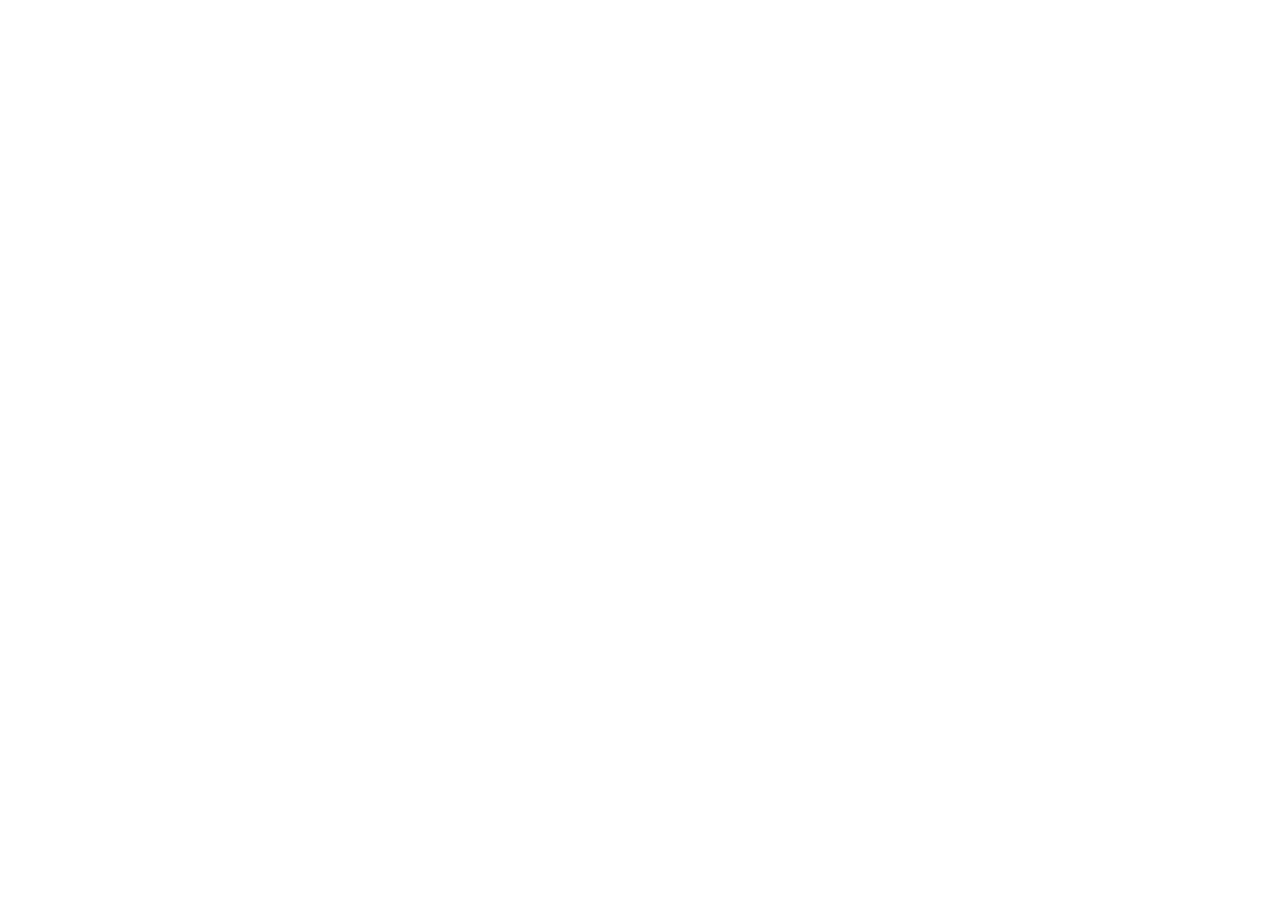
==== index.html @ 6151334f "Created index.html and added images folder" ====
<!DOCTYPE html>
<html lang="en">
<head>
  <meta charset="UTF-8">
  <meta name="viewport" content="width=device-width, initial-scale=1.0">
  <title>Sewing Through History</title>
</head>
<body>
  
</body>
</html>
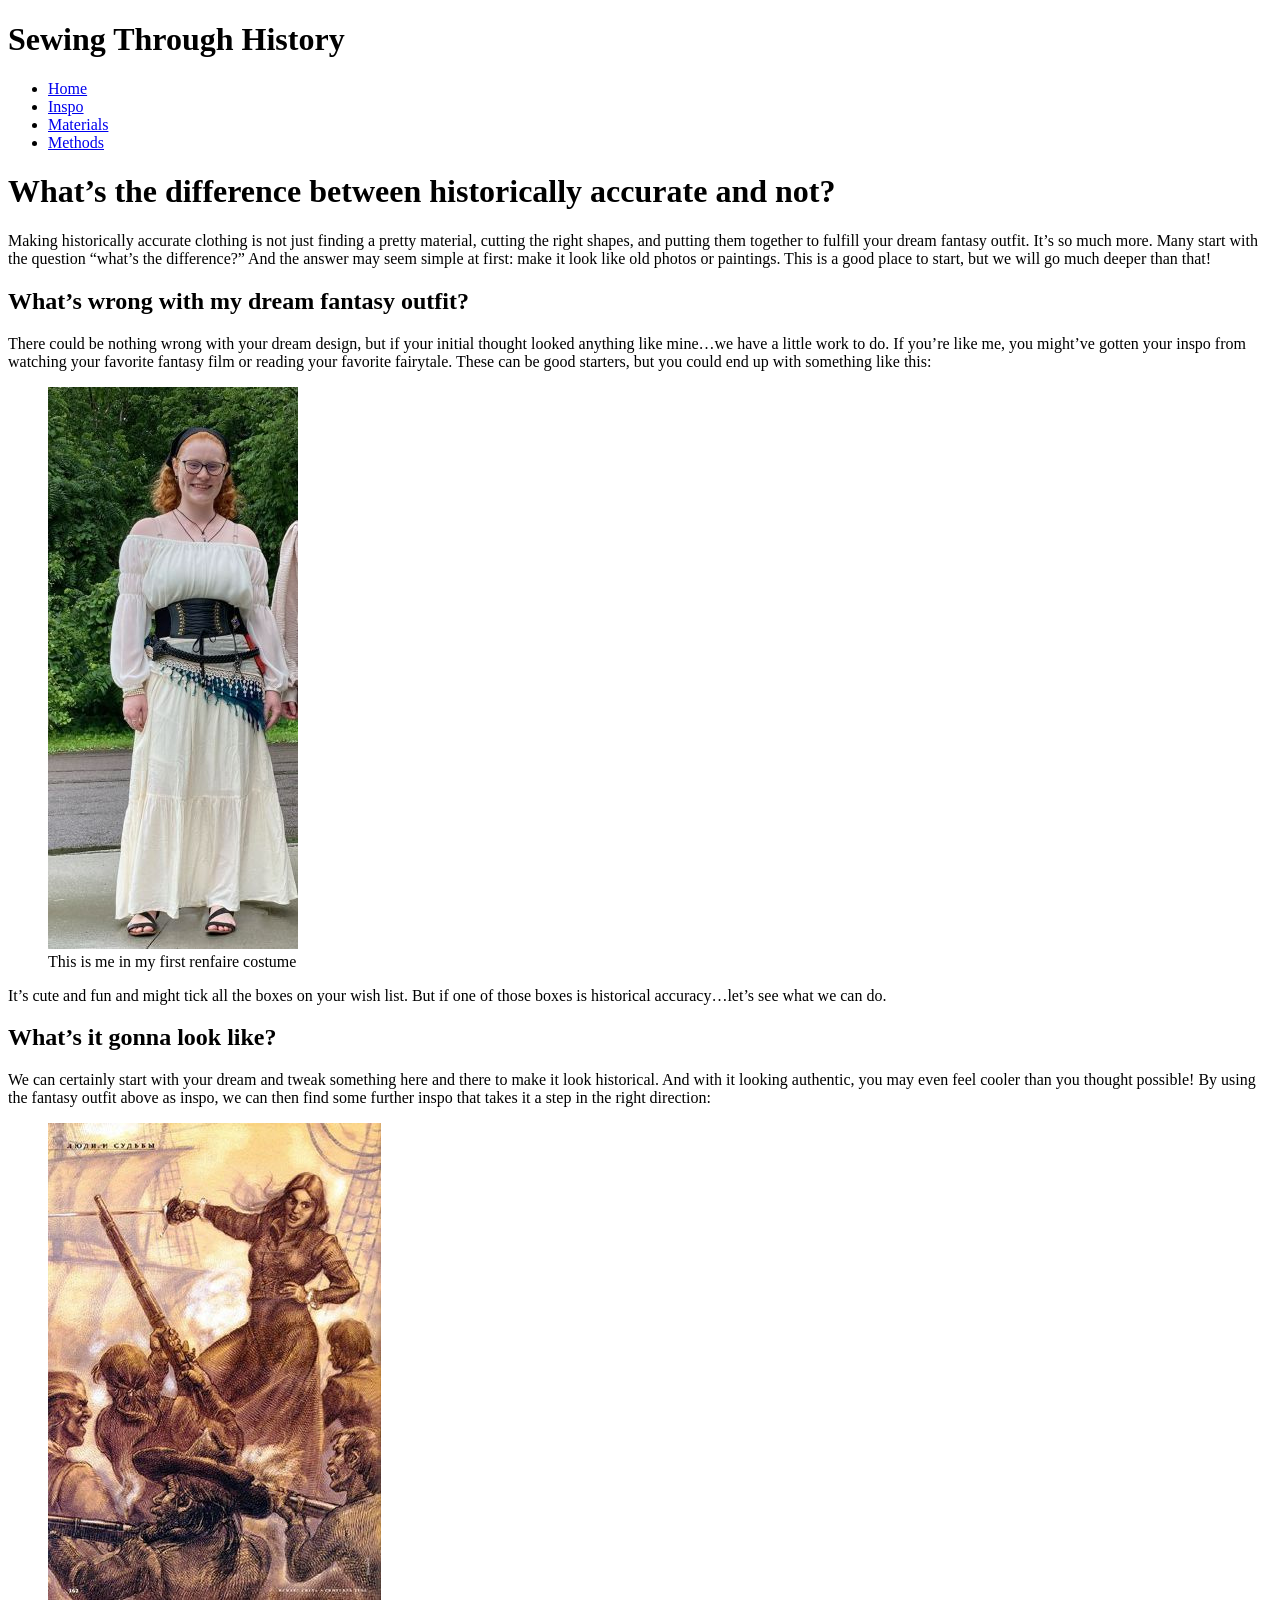
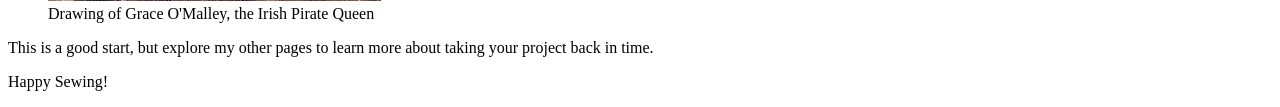
==== commit 80812868: "Added text and images. Did html code" ====
--- a/index.html
+++ b/index.html
@@ -7,5 +7,53 @@
 </head>
 <body>
   
+  <header>
+    <h1>
+      Sewing Through History
+    </h1>
+
+    <nav>
+      <ul>
+        <li><a href="index.html">Home</a></li>
+        <li><a href="inspo.html">Inspo</a></li>
+        <li><a href="materials.html">Materials</a></li>
+        <li><a href="methods.html">Methods</a></li>
+      </ul>
+    </nav>
+  </header>
+
+<main>
+  <h1>What’s the difference between historically accurate and not?</h1>
+
+  <p>Making historically accurate clothing is not just finding a pretty material, cutting the right shapes, and putting them together to fulfill your dream fantasy outfit. It’s so much more. Many start with the question “what’s the difference?” And the answer may seem simple at first: make it look like old photos or paintings. This is a good place to start, but we will go much deeper than that!</p>
+
+  <h2>What’s wrong with my dream fantasy outfit?</h2>
+
+  <p>There could be nothing wrong with your dream design, but if your initial thought looked anything like mine…we have a little work to do. If you’re like me, you might’ve gotten your inspo from watching your favorite fantasy film or reading your favorite fairytale. These can be good starters, but you could end up with something like this:</p>
+
+  <figure class="ren-outfit">
+    <img src="images/my_outfit.jpg" alt="Girl in renfaire costume">
+    <figcaption>This is me in my first renfaire costume</figcaption>
+  </figure>
+
+  <p>It’s cute and fun and might tick all the boxes on your wish list. But if one of those boxes is historical accuracy…let’s see what we can do.</p>
+
+  <h2>What’s it gonna look like?</h2>
+
+  <p>We can certainly start with your dream and tweak something here and there to make it look historical. And with it looking authentic, you may even feel cooler than you thought possible! By using the fantasy outfit above as inspo, we can then find some further inspo that takes it a step in the right direction:</p>
+
+  <figure class="grace-omalley">
+    <img src="images/grace_o_malley.jpg" alt="Grace O'Malley">
+    <figcaption>Drawing of Grace O'Malley, the Irish Pirate Queen</figcaption>
+  </figure>
+
+  <p>This is a good start, but explore my other pages to learn more about taking your project back in time.</p>
+
+</main>
+
+<footer>
+  <p>Happy Sewing!</p>
+</footer>
+
 </body>
 </html>
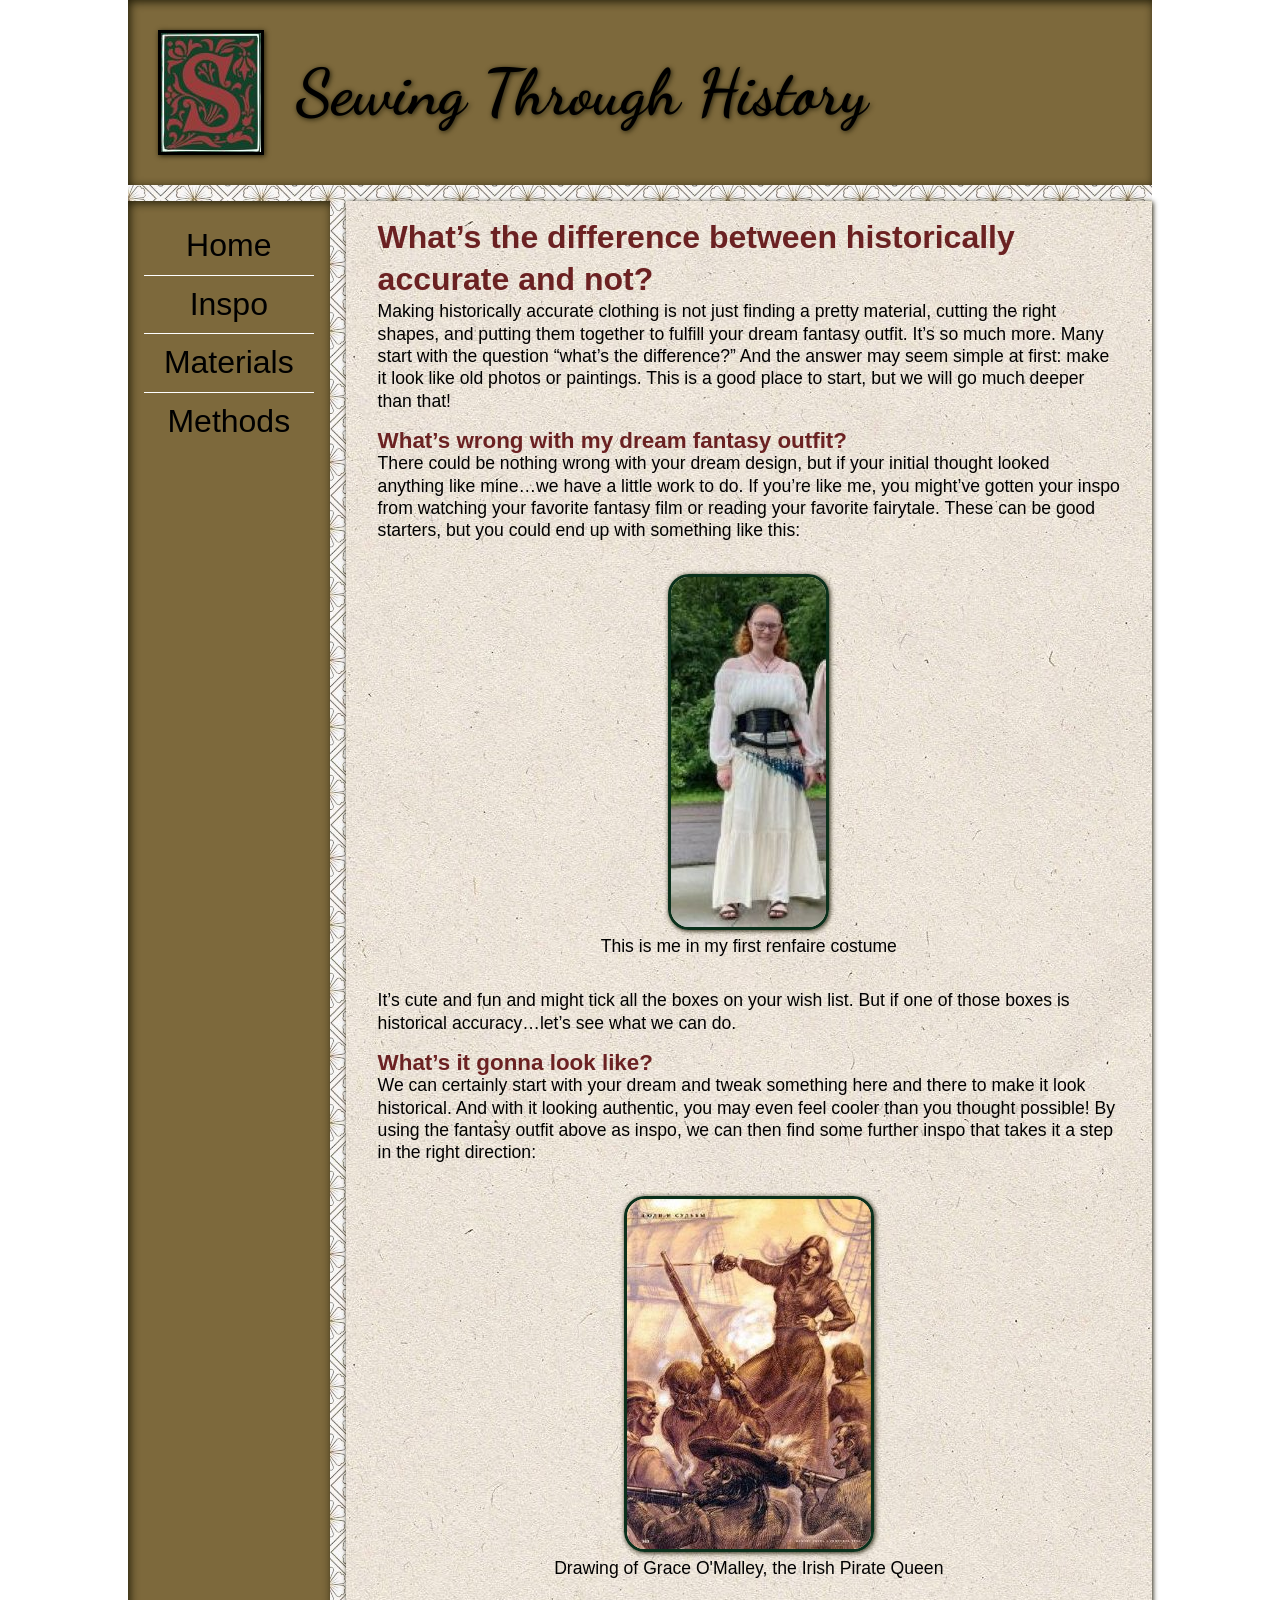
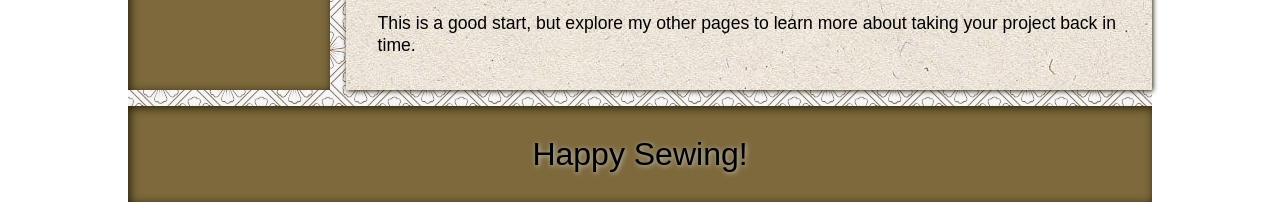
==== commit fa332ee0: "Added CSS code" ====
--- a/index.html
+++ b/index.html
@@ -4,13 +4,21 @@
   <meta charset="UTF-8">
   <meta name="viewport" content="width=device-width, initial-scale=1.0">
   <title>Sewing Through History</title>
+  <link rel="stylesheet" href="reset.css">
+  <link rel="stylesheet" href="main.css">
+  <link rel="preconnect" href="https://fonts.googleapis.com">
+  <link rel="preconnect" href="https://fonts.gstatic.com" crossorigin>
+  <link href="https://fonts.googleapis.com/css2?family=Dancing+Script:wght@400..700&family=Fontdiner+Swanky&family=Oleo+Script+Swash+Caps:wght@400;700&family=Roboto+Slab:wght@100..900&display=swap" rel="stylesheet">
 </head>
-<body>
-  
+<body> 
+<div class="wrapper">
+
   <header>
+    <img src="images/ornate_s.jpg" alt="ornate letter s">
     <h1>
       Sewing Through History
     </h1>
+  </header>
 
     <nav>
       <ul>
@@ -20,7 +28,6 @@
         <li><a href="methods.html">Methods</a></li>
       </ul>
     </nav>
-  </header>
 
 <main>
   <h1>What’s the difference between historically accurate and not?</h1>
@@ -55,5 +62,6 @@
   <p>Happy Sewing!</p>
 </footer>
 
+</div>
 </body>
 </html>
--- a/main.css
+++ b/main.css
@@ -0,0 +1,147 @@
+.wrapper {
+  margin: 0 auto;
+  max-width: 64rem;
+  display: grid;
+  grid-template-columns: 1fr 4fr;
+  gap: 1rem;
+  background-image: url(images/bkg_tile.jpg);
+}
+
+header {
+  grid-column: span 2;
+  text-align: center;
+  background-color: #7d693c;
+  padding: 30px;
+  font-size: 4rem;
+  display: flex;
+  align-items: center;
+  font-family: "Dancing Script", cursive;
+  text-shadow: #241f0a 1px 1px 5px;
+  box-shadow: inset 2px 2px 10px #241f0a;
+}
+
+header img {
+  border: .2rem solid black;
+  border-radius: 0;
+  display: flex;
+  align-items: start;
+  margin-right: 2rem;
+}
+
+nav {
+  background-color: #7d693c;
+  font-size: 2rem;
+  font-family:'Lucida Sans', 'Lucida Sans Regular', 'Lucida Grande', 'Lucida Sans Unicode', Geneva, Verdana, sans-serif;
+  box-shadow: inset 2px 2px 10px #241f0a;
+}
+
+nav li {
+list-style-type: none;
+}
+
+nav a {
+  display: block;
+  text-align: center;
+  color: black;
+  padding: 1rem 0;
+  text-decoration: none;
+  border-bottom: 1px solid white;
+}
+
+nav a:hover {
+  background-color: #0a301b;
+}
+
+nav li:last-of-type a {
+  border-bottom: none;
+}
+
+main {
+  background-image: url(images/bkg_main_paper.jpg);
+  padding: 1rem 2rem;
+  font-family: 'Lucida Sans', 'Lucida Sans Regular', 'Lucida Grande', 'Lucida Sans Unicode', Geneva, Verdana, sans-serif;
+  line-height: 1.4rem;
+  font-size: 1.1rem;
+  box-shadow: 1px 1px 5px #241f0a;
+}
+
+main h1 {
+  font-size: 2rem;
+  line-height: 1.3;
+  color: #6b2122;
+}
+
+main h2 {
+  color: #6b2122;
+  font-size: 1.4rem;
+}
+
+img {
+  border-radius: 1.3rem;
+  border: 3px solid #0a301b;
+  box-shadow: 1px 1px 5px #241f0a;
+}
+
+.ren-outfit {
+margin: 2rem;
+text-align: center;
+}
+
+.grace-omalley {
+  clear: left;
+  margin: 2rem;
+  text-align: center;
+}
+
+.inspo-images {
+  display: flex;
+  justify-content: space-around;
+  margin: 2rem;
+}
+
+ol {
+  margin: 1.5rem;
+}
+
+pre {
+  line-height: .4rem;
+  font-family: 'Lucida Sans', 'Lucida Sans Regular', 'Lucida Grande', 'Lucida Sans Unicode', Geneva, Verdana, sans-serif;
+  font-size: 1.1rem;
+  color: antiquewhite;
+  background-color:#7d693c;
+  padding-top: 1rem;
+  padding-left: 1rem;
+  border-radius: 1.3rem;
+  box-shadow: inset 1px 1px 10px #241f0a;
+  margin: 1rem;
+}
+
+.fabrics {
+  display: grid;
+  grid-template-columns: 1fr 1fr;
+  gap: 1.5rem;
+  text-align: center;
+  font-size: 1.3rem;
+}
+
+.pattern {
+  margin: 1rem;
+  text-align: center;
+}
+
+ul {
+  margin: 1rem;
+  line-height: 1.6rem;
+}
+
+footer {
+  clear: both;
+  grid-column: span 2;
+  background-color: #7d693c;
+  padding-top: 2rem;
+  text-align: center;
+  font-size: 2rem;
+  font-family: 'Lucida Sans', 'Lucida Sans Regular', 'Lucida Grande', 'Lucida Sans Unicode', Geneva, Verdana, sans-serif;
+  text-shadow: 1px 1px 5px silver;
+  box-shadow: inset 2px 2px 10px #241f0a;
+}
